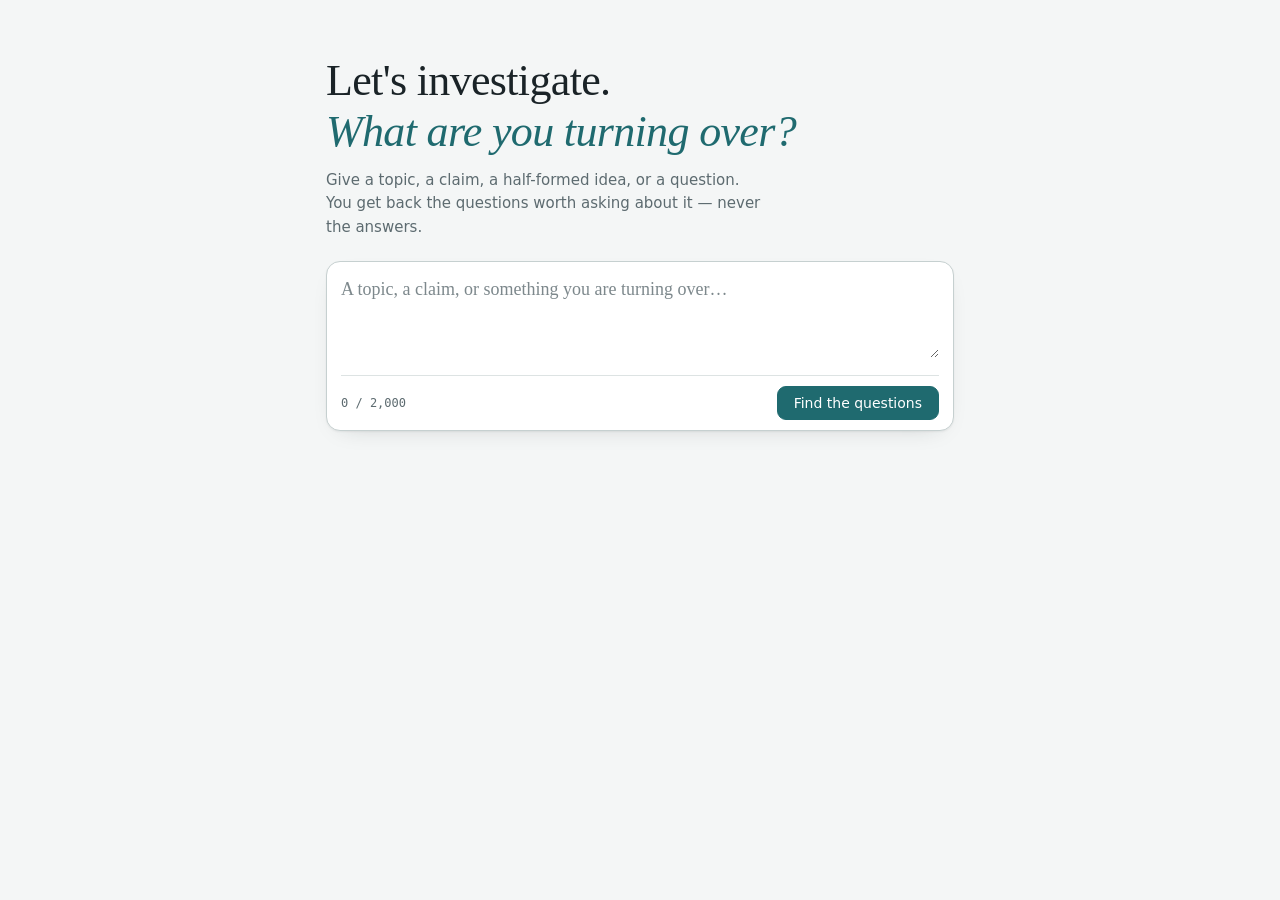
==== public/index.html @ 02f482fb "feat: add the seed page, completing the first user story (T023-T025) index.html and app.js send a se" ====
<!doctype html>
<!--
  The app's only page. A seed goes in; three to five questions about it, or a
  plain-language message, come back.

  Structure only: styles.css holds every style and app.js every behaviour. No
  third-party scripts, fonts or trackers are loaded, so nothing a user types is
  sent anywhere except this app's own server (FR-050).
-->
<html lang="en">
<head>
  <meta charset="utf-8">
  <meta name="viewport" content="width=device-width, initial-scale=1">
  <title>That's a Great Question</title>
  <link rel="stylesheet" href="styles.css">
  <script src="app.js" defer></script>
</head>
<body>
  <main class="wrap">

    <section class="home">
      <h1 class="greeting">Let's investigate.<br><em>What are you turning over?</em></h1>
      <p class="sub">
        Give a topic, a claim, a half-formed idea, or a question. You get back the questions
        worth asking about it — never the answers.
      </p>

      <form class="composer" id="seed-form">
        <label class="sr" for="seed">Your seed — a topic, claim, idea, or question</label>
        <textarea id="seed" name="seed" placeholder="A topic, a claim, or something you are turning over…"></textarea>
        <div class="composer-foot">
          <span class="count" id="count" aria-live="polite">0 / 2,000</span>
          <button class="btn" id="submit" type="submit">Find the questions</button>
        </div>
      </form>
    </section>

    <div class="loading" id="loading" hidden>
      <span class="dots" aria-hidden="true"><i></i><i></i><i></i></span>
      <span class="loading-text">Looking for the questions worth asking…</span>
    </div>

    <div class="msg" id="message" aria-live="polite" hidden></div>

    <section id="results" aria-live="polite" hidden>
      <h2 class="list-label">Questions worth asking</h2>
      <ol class="questions" id="questions"></ol>
      <p class="suggestion-note">
        Suggestions, not a complete set. The app does not answer these — that part is yours.
      </p>
    </section>

  </main>
</body>
</html>
---- public/styles.css ----
/*
  Every colour, spacing and type style the page uses, defined once.

  The constitution requires styles to be defined once and reused, with no per-page
  variations. The tokens come from mockups/inquiry-flow.html. The mockup loaded web
  fonts from Google; the app uses the system fonts named as fallbacks there instead,
  so a visit makes no request to a third party (FR-050).
*/

/* Light palette. The dark theme below redefines only these tokens. */
:root {
  --paper:      #f4f6f6;
  --surface:    #ffffff;
  --surface-2:  #eef2f2;
  --ink:        #1a2327;
  --ink-soft:   #3d4d53;
  --muted:      #5d6b70;
  --line:       #dde3e3;
  --line-firm:  #c6d0d0;
  --accent:     #1f6a6f;
  --accent-ink: #12464a;
  --accent-bg:  #e4efef;
  --on-accent:  #ffffff;
  --warn:       #8a4b1f;
  --warn-bg:    #f6ebe1;
  --shadow:     0 1px 2px rgba(26, 35, 39, .06), 0 8px 24px -16px rgba(26, 35, 39, .28);

  --sans:  ui-sans-serif, system-ui, -apple-system, "Segoe UI", sans-serif;
  --serif: Georgia, "Times New Roman", serif;
  --mono:  ui-monospace, "SF Mono", Menlo, Consolas, monospace;

  --radius:       10px;
  --radius-large: 14px;
  --gap:          8px;
  --pad:          14px;
  --gutter:       16px;
}

@media (prefers-color-scheme: dark) {
  :root {
    --paper:      #14191b;
    --surface:    #1c2325;
    --surface-2:  #232b2e;
    --ink:        #e8edee;
    --ink-soft:   #c4cfd1;
    --muted:      #94a3a6;
    --line:       #2c3538;
    --line-firm:  #3c4749;
    --accent:     #5fb3b8;
    --accent-ink: #8fd0d3;
    --accent-bg:  #1e2d2f;
    --on-accent:  #0f1618;
    --warn:       #d99a6c;
    --warn-bg:    #2b2220;
    --shadow:     0 1px 2px rgba(0, 0, 0, .4), 0 8px 24px -16px rgba(0, 0, 0, .8);
  }
}

* { box-sizing: border-box; }

/* Must come before any rule that sets `display`. The browser hides an element with
   the `hidden` attribute through its own default styling, but any author rule that
   sets `display` beats that default, so without this a hidden flex container would
   stay on screen. */
[hidden] { display: none !important; }

body {
  margin: 0;
  background: var(--paper);
  color: var(--ink);
  font-family: var(--sans);
  font-size: 15px;
  line-height: 1.55;
  -webkit-font-smoothing: antialiased;
}

.wrap {
  max-width: 660px;
  margin: 0 auto;
  padding-inline: var(--gutter);
  padding-block: 0 64px;
}

/* ------------------------------------------------------------- seed entry --- */
.home {
  display: flex;
  flex-direction: column;
  gap: 22px;
  padding-block: 56px 28px;
}

.greeting {
  font-family: var(--serif);
  font-size: clamp(30px, 7.5vw, 44px);
  font-weight: 400;
  line-height: 1.15;
  letter-spacing: -.015em;
  margin: 0;
  text-wrap: balance;
}
.greeting em {
  font-style: italic;
  color: var(--accent);
}

.sub {
  color: var(--muted);
  max-width: 46ch;
  margin: -10px 0 0;
}

.composer {
  background: var(--surface);
  border: 1px solid var(--line-firm);
  border-radius: var(--radius-large);
  box-shadow: var(--shadow);
  padding: var(--pad) var(--pad) 10px;
}
.composer:focus-within { border-color: var(--accent); }

.composer textarea {
  width: 100%;
  border: 0;
  resize: vertical;
  min-height: 82px;
  background: transparent;
  color: var(--ink);
  font-family: var(--serif);
  font-size: 18px;
  line-height: 1.5;
  padding: 0;
}
.composer textarea:focus { outline: none; }
.composer textarea::placeholder { color: var(--muted); opacity: .8; }

.composer-foot {
  display: flex;
  align-items: center;
  justify-content: space-between;
  gap: 12px;
  flex-wrap: wrap;
  margin-top: 10px;
  padding-top: 10px;
  border-top: 1px solid var(--line);
}

.count {
  font-family: var(--mono);
  font-size: 12px;
  color: var(--muted);
  font-variant-numeric: tabular-nums;
}
.count.over { color: var(--warn); font-weight: 500; }

/* ---------------------------------------------------------------- buttons --- */
button {
  font-family: var(--sans);
  font-size: 14px;
  cursor: pointer;
}
button:disabled { cursor: progress; opacity: .7; }

.btn {
  background: var(--accent);
  color: var(--on-accent);
  border: 1px solid var(--accent);
  border-radius: 9px;
  padding: 8px 16px;
  font-weight: 500;
}
.btn:hover:not(:disabled) { background: var(--accent-ink); border-color: var(--accent-ink); }

:where(button, textarea):focus-visible {
  outline: 2px solid var(--accent);
  outline-offset: 2px;
  border-radius: 6px;
}

/* ---------------------------------------------------------------- results --- */
.list-label {
  font-family: var(--mono);
  font-size: 11px;
  letter-spacing: .08em;
  text-transform: uppercase;
  color: var(--muted);
  margin: 0 0 10px;
}

ol.questions {
  list-style: none;
  margin: 0 0 18px;
  padding: 0;
  display: flex;
  flex-direction: column;
  gap: var(--gap);
}

.q {
  display: flex;
  gap: 12px;
  align-items: flex-start;
  background: var(--surface);
  border: 1px solid var(--line);
  border-radius: var(--radius);
  padding: 13px var(--pad);
  color: var(--ink);
}
.q-num {
  font-family: var(--mono);
  font-size: 12.5px;
  color: var(--accent);
  padding-top: 3px;
  flex: none;
  font-variant-numeric: tabular-nums;
}
.q-text {
  font-family: var(--serif);
  font-size: 17px;
  line-height: 1.4;
  overflow-wrap: anywhere;
}

.suggestion-note {
  color: var(--muted);
  font-size: 13px;
  border-top: 1px solid var(--line);
  padding-top: 12px;
  margin: 0 0 20px;
}

/* ----------------------------------------------------- loading and messages --- */
.loading {
  display: flex;
  align-items: center;
  gap: 12px;
  flex-wrap: wrap;
  background: var(--surface);
  border: 1px solid var(--line);
  border-radius: var(--radius);
  padding: var(--pad);
  margin-bottom: 18px;
}
.loading-text {
  font-size: 14px;
  color: var(--ink-soft);
}
.dots { display: inline-flex; gap: 4px; }
.dots i {
  width: 5px;
  height: 5px;
  border-radius: 50%;
  background: var(--accent);
  animation: pulse 1.05s ease-in-out infinite;
}
.dots i:nth-child(2) { animation-delay: .16s; }
.dots i:nth-child(3) { animation-delay: .32s; }
@keyframes pulse {
  0%, 100% { opacity: .25; transform: translateY(0); }
  50%      { opacity: 1;   transform: translateY(-3px); }
}
@media (prefers-reduced-motion: reduce) {
  .dots i { animation: none; opacity: .7; }
}

.msg {
  border-radius: var(--radius);
  padding: 13px var(--pad);
  font-size: 14px;
  margin-bottom: 18px;
  border: 1px solid var(--warn);
  background: var(--warn-bg);
  color: var(--warn);
  overflow-wrap: anywhere;
}

/* Visible to screen readers only. */
.sr {
  position: absolute;
  width: 1px;
  height: 1px;
  padding: 0;
  margin: -1px;
  overflow: hidden;
  clip: rect(0 0 0 0);
  white-space: nowrap;
  border: 0;
}
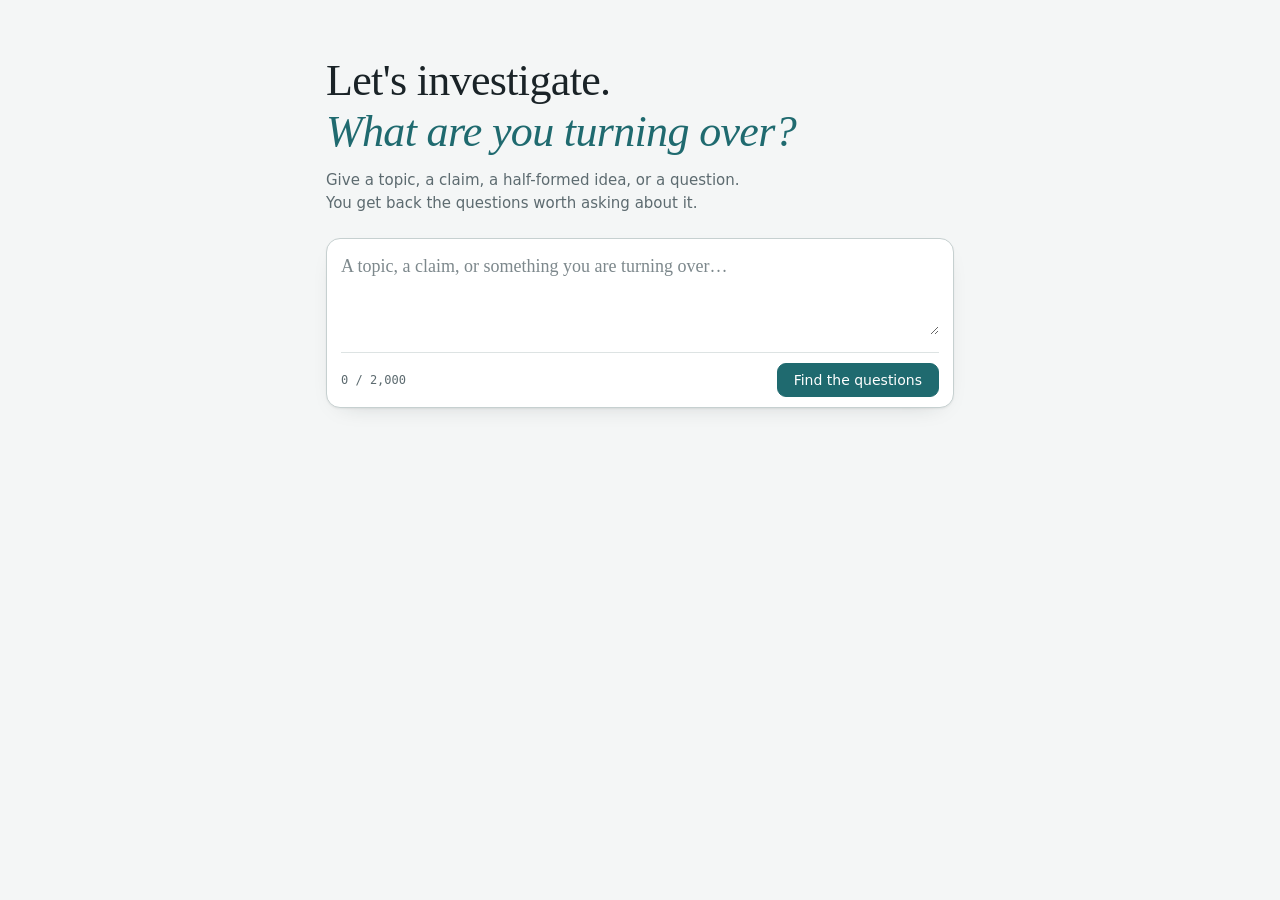
==== commit 1370aef4: "feat: give a seed that asks for questions the questions it asks for (FR-063) "What are the most impo" ====
--- a/public/index.html
+++ b/public/index.html
@@ -1,11 +1,12 @@
 <!doctype html>
 <!--
-  The app's only page. A seed goes in; three to five questions about it, or a
-  plain-language message, come back.
+  The app's only page. A seed goes in; three to five questions about it come back,
+  and any of them can be opened for questions about that question.
 
-  Structure only: styles.css holds every style and app.js every behaviour. No
-  third-party scripts, fonts or trackers are loaded, so nothing a user types is
-  sent anywhere except this app's own server (FR-050).
+  Structure only: styles.css holds every style, app.js every behaviour, tree.mjs the
+  inquiry tree and reply.mjs how a reply is shown. No third-party scripts, fonts or
+  trackers are loaded, so nothing a user types is sent anywhere except this app's own
+  server (FR-050).
 -->
 <html lang="en">
 <head>
@@ -13,43 +14,78 @@
   <meta name="viewport" content="width=device-width, initial-scale=1">
   <title>That's a Great Question</title>
   <link rel="stylesheet" href="styles.css">
-  <script src="app.js" defer></script>
+  <script type="module" src="app.js"></script>
 </head>
 <body>
   <main class="wrap">
 
-    <section class="home">
+    <!-- Seed entry: shown until the first set of questions arrives. -->
+    <section class="home" id="view-home">
       <h1 class="greeting">Let's investigate.<br><em>What are you turning over?</em></h1>
       <p class="sub">
         Give a topic, a claim, a half-formed idea, or a question. You get back the questions
-        worth asking about it — never the answers.
+        worth asking about it.
       </p>
 
       <form class="composer" id="seed-form">
         <label class="sr" for="seed">Your seed — a topic, claim, idea, or question</label>
-        <textarea id="seed" name="seed" placeholder="A topic, a claim, or something you are turning over…"></textarea>
+        <textarea id="seed" name="seed" aria-describedby="count" placeholder="A topic, a claim, or something you are turning over…"></textarea>
         <div class="composer-foot">
-          <span class="count" id="count" aria-live="polite">0 / 2,000</span>
+          <span class="count" id="count">0 / 2,000</span>
           <button class="btn" id="submit" type="submit">Find the questions</button>
         </div>
       </form>
     </section>
 
+    <!-- The inquiry, top half: the trail from the seed, then the seed or question being
+         viewed, in full. -->
+    <section class="inquiry-top" id="view-inquiry-top" hidden>
+      <nav class="trail" id="trail" aria-label="Path from your seed to here"></nav>
+      <div class="focus-block">
+        <span class="focus-kind" id="focus-kind">Seed</span>
+        <p class="focus-text" id="focus-text" tabindex="-1"></p>
+      </div>
+    </section>
+
+    <!-- Shared by both views: the loading state and any message. -->
     <div class="loading" id="loading" hidden>
       <span class="dots" aria-hidden="true"><i></i><i></i><i></i></span>
-      <span class="loading-text">Looking for the questions worth asking…</span>
+      <span class="loading-text" id="loading-text"></span>
+      <button class="btn-quiet loading-cancel" id="cancel" type="button">Cancel</button>
     </div>
 
-    <div class="msg" id="message" aria-live="polite" hidden></div>
+    <div class="msg" id="message" hidden></div>
 
-    <section id="results" aria-live="polite" hidden>
-      <h2 class="list-label">Questions worth asking</h2>
+    <!-- The inquiry, bottom half: the questions about what is being viewed. -->
+    <section id="view-inquiry-questions" hidden>
+      <h2 class="list-label" id="list-label">Questions worth asking</h2>
       <ol class="questions" id="questions"></ol>
       <p class="suggestion-note">
-        Suggestions, not a complete set. The app does not answer these — that part is yours.
+        Suggestions, not a complete set.
       </p>
+      <div class="actions">
+        <button class="btn-quiet action" id="ask-again" type="button">Ask again</button>
+        <button class="btn-quiet action" id="new-inquiry" type="button">New inquiry</button>
+      </div>
     </section>
 
+    <!-- Always rendered, so screen readers hear each change: new questions or a message.
+         Regions that are hidden and then shown are often not announced at all. -->
+    <p class="sr" id="announcer" role="status"></p>
+
   </main>
+
+  <!-- Confirmation before anything is discarded (FR-028, FR-057). A native dialog: it
+       takes focus, keeps it inside, and closes with Escape, which counts as keeping. -->
+  <dialog id="confirm" aria-labelledby="confirm-title" aria-describedby="confirm-body">
+    <form method="dialog">
+      <h2 id="confirm-title"></h2>
+      <p id="confirm-body"></p>
+      <div class="actions">
+        <button class="btn-quiet" id="confirm-keep" value="keep" autofocus>Keep</button>
+        <button class="btn" id="confirm-discard" value="discard">Discard</button>
+      </div>
+    </form>
+  </dialog>
 </body>
 </html>
--- a/public/styles.css
+++ b/public/styles.css
@@ -170,12 +170,91 @@
 }
 .btn:hover:not(:disabled) { background: var(--accent-ink); border-color: var(--accent-ink); }
 
+.btn-quiet {
+  background: transparent;
+  color: var(--ink-soft);
+  border: 1px solid var(--line-firm);
+  border-radius: 9px;
+  padding: 7px 13px;
+}
+.btn-quiet:hover:not(:disabled) { background: var(--surface-2); color: var(--ink); }
+
+.actions {
+  display: flex;
+  gap: var(--gap);
+  flex-wrap: wrap;
+}
+
 :where(button, textarea):focus-visible {
   outline: 2px solid var(--accent);
   outline-offset: 2px;
   border-radius: 6px;
 }
 
+/* --------------------------------------------------------------- inquiry --- */
+.inquiry-top { padding-block: 26px 0; }
+
+/* The trail from the seed to here (FR-017). Mono, because it reads as a coordinate,
+   not prose. Each entry is shortened to one line; the full text is still read out by
+   screen readers, because CSS truncation hides nothing from them (FR-018). */
+.trail {
+  display: flex;
+  flex-wrap: wrap;
+  align-items: baseline;
+  gap: 2px 4px;
+  font-family: var(--mono);
+  font-size: 12.5px;
+  margin-bottom: 22px;
+}
+.trail-sep { color: var(--line-firm); padding-inline: 1px; }
+.crumb {
+  background: none;
+  border: 0;
+  padding: 3px 6px;
+  border-radius: 6px;
+  color: var(--muted);
+  font-family: var(--mono);
+  font-size: 12.5px;
+  max-width: 22ch;
+  overflow: hidden;
+  text-overflow: ellipsis;
+  white-space: nowrap;
+}
+.crumb:hover:not(:disabled) { background: var(--surface-2); color: var(--accent); }
+.crumb[aria-current="location"] {
+  color: var(--ink);
+  font-weight: 500;
+  background: var(--accent-bg);
+}
+.crumb-label { color: var(--accent); }
+
+/* The seed or question currently being viewed, shown in full (FR-018). */
+.focus-block {
+  border-left: 2px solid var(--accent);
+  padding: 2px 0 2px 16px;
+  margin-bottom: 26px;
+}
+.focus-kind {
+  font-family: var(--mono);
+  font-size: 11px;
+  letter-spacing: .08em;
+  text-transform: uppercase;
+  color: var(--accent);
+  display: block;
+  margin-bottom: 6px;
+}
+.focus-text {
+  font-family: var(--serif);
+  font-size: clamp(19px, 4.6vw, 24px);
+  line-height: 1.36;
+  margin: 0;
+  color: var(--ink);
+  overflow-wrap: anywhere;
+}
+/* Focus moves here after a new set arrives, for keyboard and screen-reader users;
+   it needs no visible ring because it is not something to click. */
+.focus-text:focus { outline: none; }
+
 /* ---------------------------------------------------------------- results --- */
 .list-label {
   font-family: var(--mono);
@@ -195,15 +274,23 @@
   gap: var(--gap);
 }
 
+/* Each question is a button: the whole row is the target, keyboard included (FR-013). */
 .q {
+  width: 100%;
   display: flex;
   gap: 12px;
   align-items: flex-start;
+  text-align: left;
   background: var(--surface);
   border: 1px solid var(--line);
   border-radius: var(--radius);
   padding: 13px var(--pad);
   color: var(--ink);
+  transition: border-color .13s ease, transform .13s ease;
+}
+.q:hover:not(:disabled) {
+  border-color: var(--accent);
+  transform: translateX(2px);
 }
 .q-num {
   font-family: var(--mono);
@@ -218,6 +305,28 @@
   font-size: 17px;
   line-height: 1.4;
   overflow-wrap: anywhere;
+}
+.q-open {
+  margin-left: auto;
+  flex: none;
+  font-family: var(--mono);
+  font-size: 11px;
+  color: var(--muted);
+  padding-top: 4px;
+  opacity: 0;
+  transition: opacity .13s ease;
+}
+.q:hover .q-open, .q:focus-visible .q-open { opacity: 1; }
+/* A question already opened: its questions are kept and show again with no request. */
+.q.seen .q-open { opacity: 1; }
+
+/* On a phone, deep labels such as 2.3.1.4.2 would squeeze the question into a narrow
+   column. The label and hint share the top line and the question takes the full width
+   below. Phones have no hover, so the hint is always shown (FR-044). */
+@media (max-width: 480px) {
+  .q { flex-wrap: wrap; row-gap: 4px; }
+  .q-open { order: 1; opacity: 1; padding-top: 3px; }
+  .q-text { order: 2; flex-basis: 100%; }
 }
 
 .suggestion-note {
@@ -244,6 +353,7 @@
   font-size: 14px;
   color: var(--ink-soft);
 }
+.loading-cancel { margin-left: auto; }
 .dots { display: inline-flex; gap: 4px; }
 .dots i {
   width: 5px;
@@ -260,6 +370,7 @@
 }
 @media (prefers-reduced-motion: reduce) {
   .dots i { animation: none; opacity: .7; }
+  .q:hover:not(:disabled) { transform: none; }
 }
 
 .msg {
@@ -272,6 +383,27 @@
   color: var(--warn);
   overflow-wrap: anywhere;
 }
+
+/* ------------------------------------------------------------ confirmation --- */
+dialog {
+  border: 1px solid var(--line-firm);
+  border-radius: var(--radius-large);
+  background: var(--surface);
+  color: var(--ink);
+  padding: 20px;
+  max-width: 420px;
+  width: calc(100% - 2 * var(--gutter));
+  box-shadow: var(--shadow);
+}
+dialog::backdrop { background: rgba(10, 16, 18, .45); }
+dialog h2 {
+  font-family: var(--serif);
+  font-size: 20px;
+  font-weight: 500;
+  margin: 0 0 8px;
+}
+dialog p { color: var(--muted); font-size: 14px; margin: 0 0 18px; }
+dialog .actions { justify-content: flex-end; }
 
 /* Visible to screen readers only. */
 .sr {
